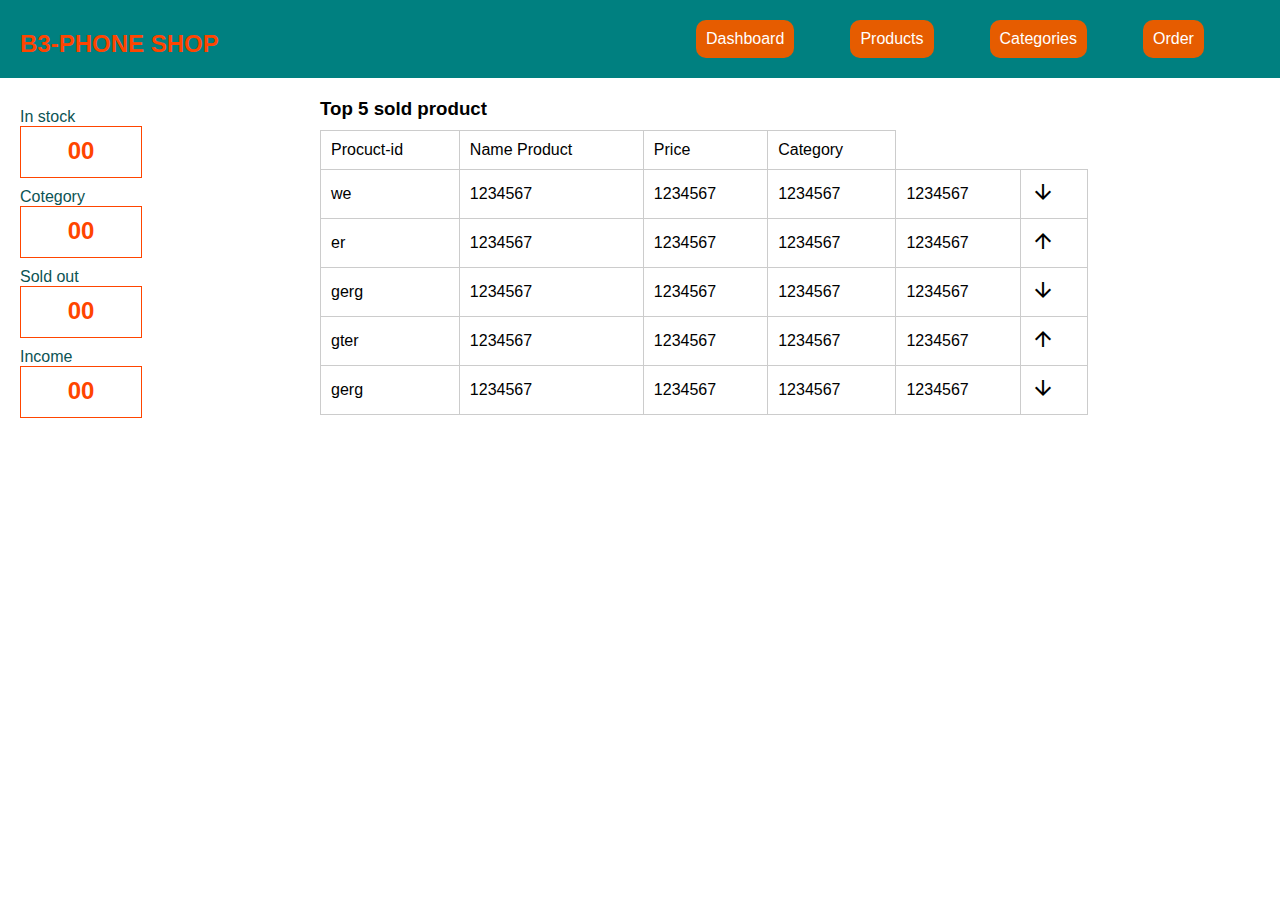
==== index.html @ 14a7ac21 "resolve conflict" ====
<!DOCTYPE html>
<html lang="en">

<head>
    <meta charset="UTF-8">
    <meta name="viewport" content="width=device-width, initial-scale=1.0">
    <title>Document</title>
    <link rel="stylesheet" href="css/style.css">
    <link rel="stylesheet" href="https://fonts.googleapis.com/icon?family=Material+Icons">
    <script src="js/dashboard.js" defer></script>
</head>
<body>
    <nav>
        <h2>B3-PHONE SHOP</h2>
        <ul>
            <li><a href="#"></a>Dashboard</li>
            <li><a href="#"></a>Products</li>
            <li><a href="#"></a>Categories</li>
            <li><a href="#"></a>Order</li>
        </ul>
    </nav>
    <main>
        <div id="product_stock">
            <div class="pro">
                <p>In stock</p>
                <div class="show">
                    <h2>00</h2>
                </div>
            </div>
            <div class="pro">
                <p>Cotegory</p>
                <div class="show">
                    <h2>00</h2>
                </div>
            </div>
            <div class="pro">
                <p>Sold out</p>
                <div class="show">
                    <h2>00</h2>
                </div>
            </div>
            <div class="pro">
                <p>Income</p>
                <div class="show">
                    <h2>00</h2>
                </div>
            </div>
        </div>
        <div id="topproduct">
            <h3>Top 5 sold product</h3>
            <table>
                <thead>
                    <tr>
                        <td>Procuct-id</td>
                        <td>Name Product</td>
                        <td>Price</td>
                        <td>Category</td>
                    </tr>
                </thead>
                <tbody></tbody>
            </table>
        </div>
    </main>
</body>
</html>
---- css/style.css ----
* {
    margin: 0;
    padding: 0;
    font-family: sans-serif;
}

body {
    display: flex;
    flex-direction: column;
}

nav{
    background-color: teal;
    padding: 20px;
    display: flex;
    justify-content: space-between;
}
nav>ul{
    width: 50%;
    list-style: none;
    display: flex;
    justify-content: space-evenly;
}
nav>ul>li{
    background-color: rgb(230, 92, 0);
    border-radius: 10px;
    padding: 10px;
    cursor: pointer;
}
nav>ul>li:hover{
    background-color: rgb(183, 73, 0);
}
li{
    color: white;
}

nav>ul {
    width: 50%;
    list-style: none;
    display: flex;
    justify-content: space-evenly;
}

nav>ul>li {
    background-color: rgb(230, 92, 0);
    border-radius: 10px;
    padding: 10px;
    cursor: pointer;
}

nav>ul>li:hover {
    background-color: rgb(183, 73, 0);
}

main {
    display: grid;
    grid-template-columns: 1fr 3fr;
}

main{
    display: grid;
    grid-template-columns: 1fr 3fr;
    padding-top: 20px;
}
#product_stock {
    
    display: flex;
    flex-direction: column;
    margin: 0 0px;
    padding-left: 20px;
}

.pro{
    margin-top: 10px;
}

.show {
    padding: 0;
    width: 120px;
    height: 50px;
    border: 1px solid orangered;
}

h2 {
    color: orangered;
    text-align: center;
    margin-top: 10px;
}

p{
    color: rgb(12, 84, 84);
}

table {
    width: 80%;
    border-collapse: collapse;
    margin-top: 10px;
}
td,th {
    border:1px solid #ccc;
    padding: 10px;
}
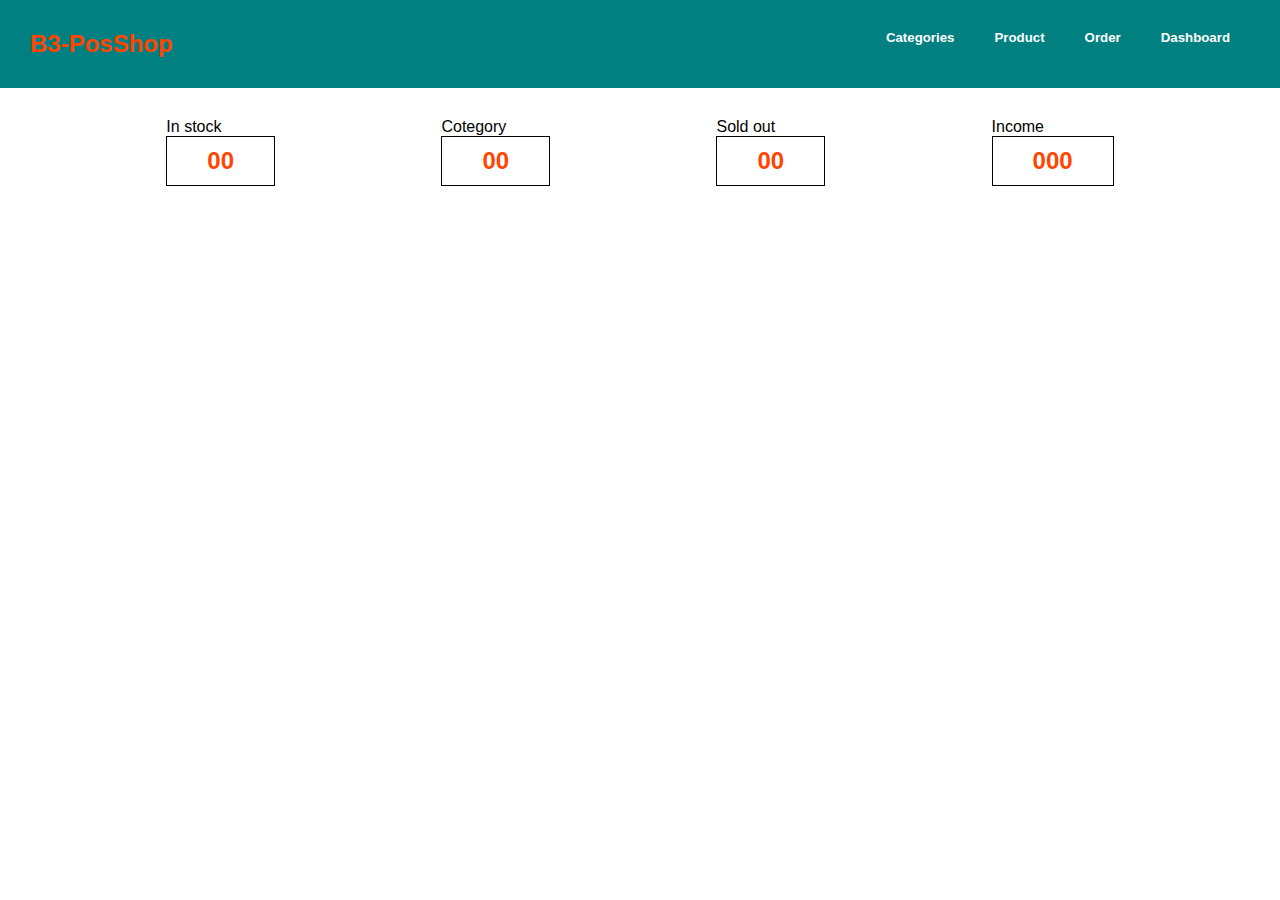
==== commit 8bfca00e: "push code" ====
--- a/index.html
+++ b/index.html
@@ -1,65 +1,47 @@
 <!DOCTYPE html>
 <html lang="en">
-
 <head>
     <meta charset="UTF-8">
     <meta name="viewport" content="width=device-width, initial-scale=1.0">
     <title>Document</title>
     <link rel="stylesheet" href="css/style.css">
-    <link rel="stylesheet" href="https://fonts.googleapis.com/icon?family=Material+Icons">
-    <script src="js/dashboard.js" defer></script>
+    <script src="js/main.js"></script>
 </head>
 <body>
     <nav>
-        <h2>B3-PHONE SHOP</h2>
-        <ul>
-            <li><a href="#"></a>Dashboard</li>
-            <li><a href="#"></a>Products</li>
-            <li><a href="#"></a>Categories</li>
-            <li><a href="#"></a>Order</li>
-        </ul>
+        <h2>B3-PosShop</h2>
+        <div id="allcategory">
+            <h5>Categories</h5>
+            <h5>Product</h5>
+            <h5>Order</h5>
+            <h5>Dashboard</h5>
+        </div>
     </nav>
-    <main>
-        <div id="product_stock">
-            <div class="pro">
-                <p>In stock</p>
-                <div class="show">
-                    <h2>00</h2>
-                </div>
-            </div>
-            <div class="pro">
-                <p>Cotegory</p>
-                <div class="show">
-                    <h2>00</h2>
-                </div>
-            </div>
-            <div class="pro">
-                <p>Sold out</p>
-                <div class="show">
-                    <h2>00</h2>
-                </div>
-            </div>
-            <div class="pro">
-                <p>Income</p>
-                <div class="show">
-                    <h2>00</h2>
-                </div>
+    <div id="product_stock">
+        <div id="pro">
+            <p>In stock</p>
+            <div class="show">
+                <h2>00</h2>
             </div>
         </div>
-        <div id="topproduct">
-            <h3>Top 5 sold product</h3>
-            <table>
-                <thead>
-                    <tr>
-                        <td>Procuct-id</td>
-                        <td>Name Product</td>
-                        <td>Price</td>
-                        <td>Category</td>
-                    </tr>
-                </thead>
-                <tbody></tbody>
-            </table>
+        <div id="pro">
+            <p>Cotegory</p>
+            <div class="show">
+                <h2>00</h2>
+            </div>
         </div>
-    </main>
+        <div id="pro">
+            <p>Sold out</p>
+            <div class="show">
+                <h2>00</h2>
+            </div>
+        </div>
+        <div id="pro">
+            <p>Income</p>
+            <div class="show">
+                <h2>000</h2>
+            </div>
+        </div>
+    </div>
 </body>
 </html>--- a/css/style.css
+++ b/css/style.css
@@ -9,94 +9,32 @@
     flex-direction: column;
 }
 
-nav{
-    background-color: teal;
-    padding: 20px;
+nav {
     display: flex;
     justify-content: space-between;
+    padding: 30px;
+    background: teal;
 }
-nav>ul{
-    width: 50%;
-    list-style: none;
-    display: flex;
-    justify-content: space-evenly;
-}
-nav>ul>li{
-    background-color: rgb(230, 92, 0);
-    border-radius: 10px;
-    padding: 10px;
-    cursor: pointer;
-}
-nav>ul>li:hover{
-    background-color: rgb(183, 73, 0);
-}
-li{
+h5{
+    margin: 0 20px;
     color: white;
 }
 
-nav>ul {
-    width: 50%;
-    list-style: none;
+#allcategory {
+    display: flex;
+}
+
+#product_stock {
     display: flex;
     justify-content: space-evenly;
-}
-
-nav>ul>li {
-    background-color: rgb(230, 92, 0);
-    border-radius: 10px;
-    padding: 10px;
-    cursor: pointer;
-}
-
-nav>ul>li:hover {
-    background-color: rgb(183, 73, 0);
-}
-
-main {
-    display: grid;
-    grid-template-columns: 1fr 3fr;
-}
-
-main{
-    display: grid;
-    grid-template-columns: 1fr 3fr;
-    padding-top: 20px;
-}
-#product_stock {
-    
-    display: flex;
-    flex-direction: column;
-    margin: 0 0px;
-    padding-left: 20px;
-}
-
-.pro{
-    margin-top: 10px;
+    padding-top: 30px;
 }
 
 .show {
-    padding: 0;
-    width: 120px;
-    height: 50px;
-    border: 1px solid orangered;
+    padding: 10px 40px;
+    border: 1px solid #000;
 }
 
 h2 {
     color: orangered;
-    text-align: center;
-    margin-top: 10px;
 }
-
-p{
-    color: rgb(12, 84, 84);
-}
-
-table {
-    width: 80%;
-    border-collapse: collapse;
-    margin-top: 10px;
-}
-td,th {
-    border:1px solid #ccc;
-    padding: 10px;
-}
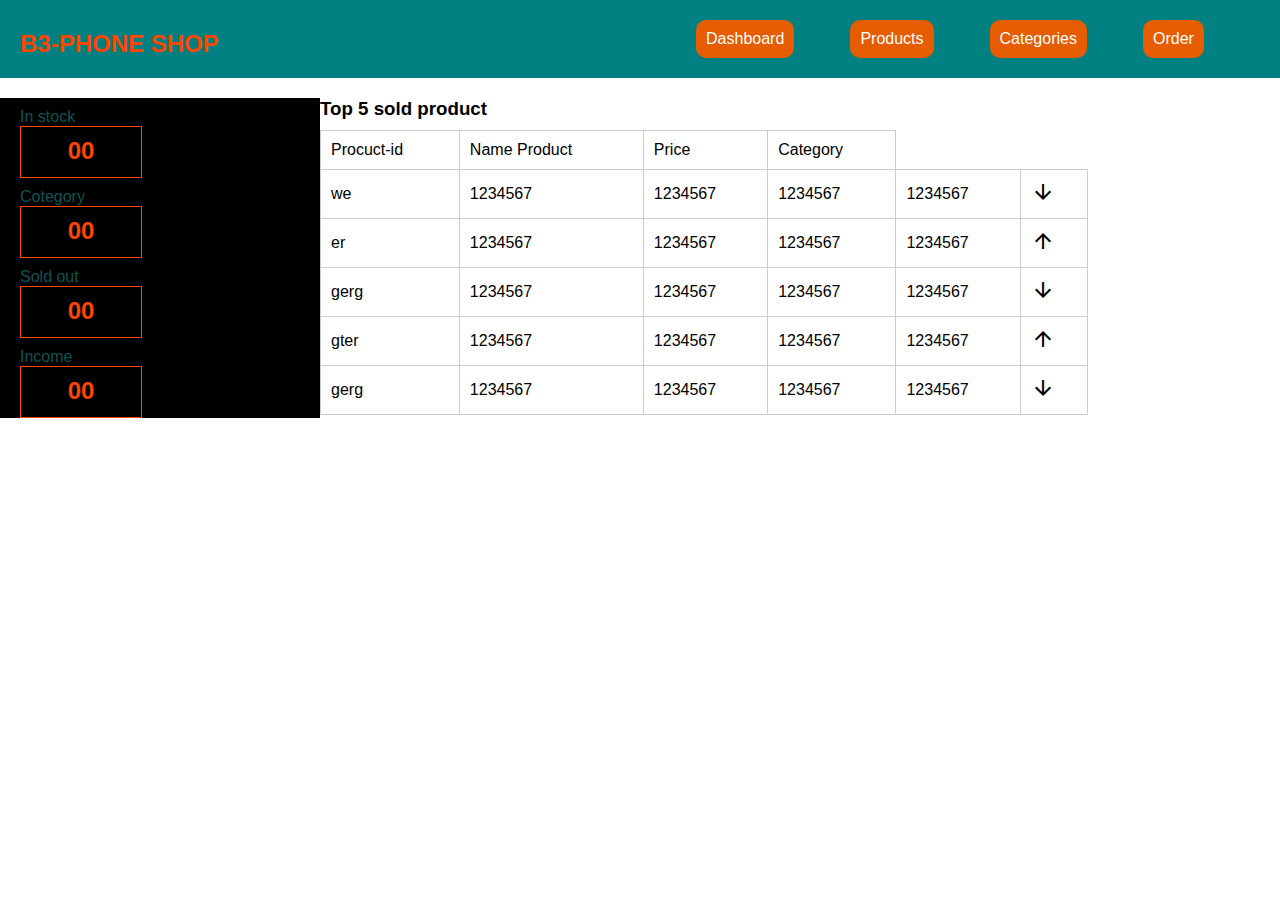
==== commit d15ded12: "pull code" ====
--- a/index.html
+++ b/index.html
@@ -1,47 +1,65 @@
 <!DOCTYPE html>
 <html lang="en">
+
 <head>
     <meta charset="UTF-8">
     <meta name="viewport" content="width=device-width, initial-scale=1.0">
     <title>Document</title>
     <link rel="stylesheet" href="css/style.css">
-    <script src="js/main.js"></script>
+    <link rel="stylesheet" href="https://fonts.googleapis.com/icon?family=Material+Icons">
+    <script src="js/dashboard.js" defer></script>
 </head>
 <body>
     <nav>
-        <h2>B3-PosShop</h2>
-        <div id="allcategory">
-            <h5>Categories</h5>
-            <h5>Product</h5>
-            <h5>Order</h5>
-            <h5>Dashboard</h5>
-        </div>
+        <h2>B3-PHONE SHOP</h2>
+        <ul>
+            <li><a href="#"></a>Dashboard</li>
+            <li><a href="#"></a>Products</li>
+            <li><a href="#"></a>Categories</li>
+            <li><a href="#"></a>Order</li>
+        </ul>
     </nav>
-    <div id="product_stock">
-        <div id="pro">
-            <p>In stock</p>
-            <div class="show">
-                <h2>00</h2>
+    <main>
+        <div id="product_stock">
+            <div class="pro">
+                <p>In stock</p>
+                <div class="show">
+                    <h2>00</h2>
+                </div>
+            </div>
+            <div class="pro">
+                <p>Cotegory</p>
+                <div class="show">
+                    <h2>00</h2>
+                </div>
+            </div>
+            <div class="pro">
+                <p>Sold out</p>
+                <div class="show">
+                    <h2>00</h2>
+                </div>
+            </div>
+            <div class="pro">
+                <p>Income</p>
+                <div class="show">
+                    <h2>00</h2>
+                </div>
             </div>
         </div>
-        <div id="pro">
-            <p>Cotegory</p>
-            <div class="show">
-                <h2>00</h2>
-            </div>
+        <div id="topproduct">
+            <h3>Top 5 sold product</h3>
+            <table>
+                <thead>
+                    <tr>
+                        <td>Procuct-id</td>
+                        <td>Name Product</td>
+                        <td>Price</td>
+                        <td>Category</td>
+                    </tr>
+                </thead>
+                <tbody></tbody>
+            </table>
         </div>
-        <div id="pro">
-            <p>Sold out</p>
-            <div class="show">
-                <h2>00</h2>
-            </div>
-        </div>
-        <div id="pro">
-            <p>Income</p>
-            <div class="show">
-                <h2>000</h2>
-            </div>
-        </div>
-    </div>
+    </main>
 </body>
 </html>--- a/css/style.css
+++ b/css/style.css
@@ -9,32 +9,95 @@
     flex-direction: column;
 }
 
-nav {
+nav{
+    background-color: teal;
+    padding: 20px;
     display: flex;
     justify-content: space-between;
-    padding: 30px;
-    background: teal;
 }
-h5{
-    margin: 0 20px;
+nav>ul{
+    width: 50%;
+    list-style: none;
+    display: flex;
+    justify-content: space-evenly;
+}
+nav>ul>li{
+    background-color: rgb(230, 92, 0);
+    border-radius: 10px;
+    padding: 10px;
+    cursor: pointer;
+}
+nav>ul>li:hover{
+    background-color: rgb(183, 73, 0);
+}
+li{
     color: white;
 }
 
-#allcategory {
+nav>ul {
+    width: 50%;
+    list-style: none;
     display: flex;
+    justify-content: space-evenly;
 }
 
+nav>ul>li {
+    background-color: rgb(230, 92, 0);
+    border-radius: 10px;
+    padding: 10px;
+    cursor: pointer;
+}
+
+nav>ul>li:hover {
+    background-color: rgb(183, 73, 0);
+}
+
+main {
+    display: grid;
+    grid-template-columns: 1fr 3fr;
+}
+
+main{
+    display: grid;
+    grid-template-columns: 1fr 3fr;
+    padding-top: 20px;
+}
 #product_stock {
+    
     display: flex;
-    justify-content: space-evenly;
-    padding-top: 30px;
+    flex-direction: column;
+    margin: 0 0px;
+    padding-left: 20px;
+    background: #000;
+}
+
+.pro{
+    margin-top: 10px;
 }
 
 .show {
-    padding: 10px 40px;
-    border: 1px solid #000;
+    padding: 0;
+    width: 120px;
+    height: 50px;
+    border: 1px solid orangered;
 }
 
 h2 {
     color: orangered;
+    text-align: center;
+    margin-top: 10px;
 }
+
+p{
+    color: rgb(12, 84, 84);
+}
+
+table {
+    width: 80%;
+    border-collapse: collapse;
+    margin-top: 10px;
+}
+td,th {
+    border:1px solid #ccc;
+    padding: 10px;
+}
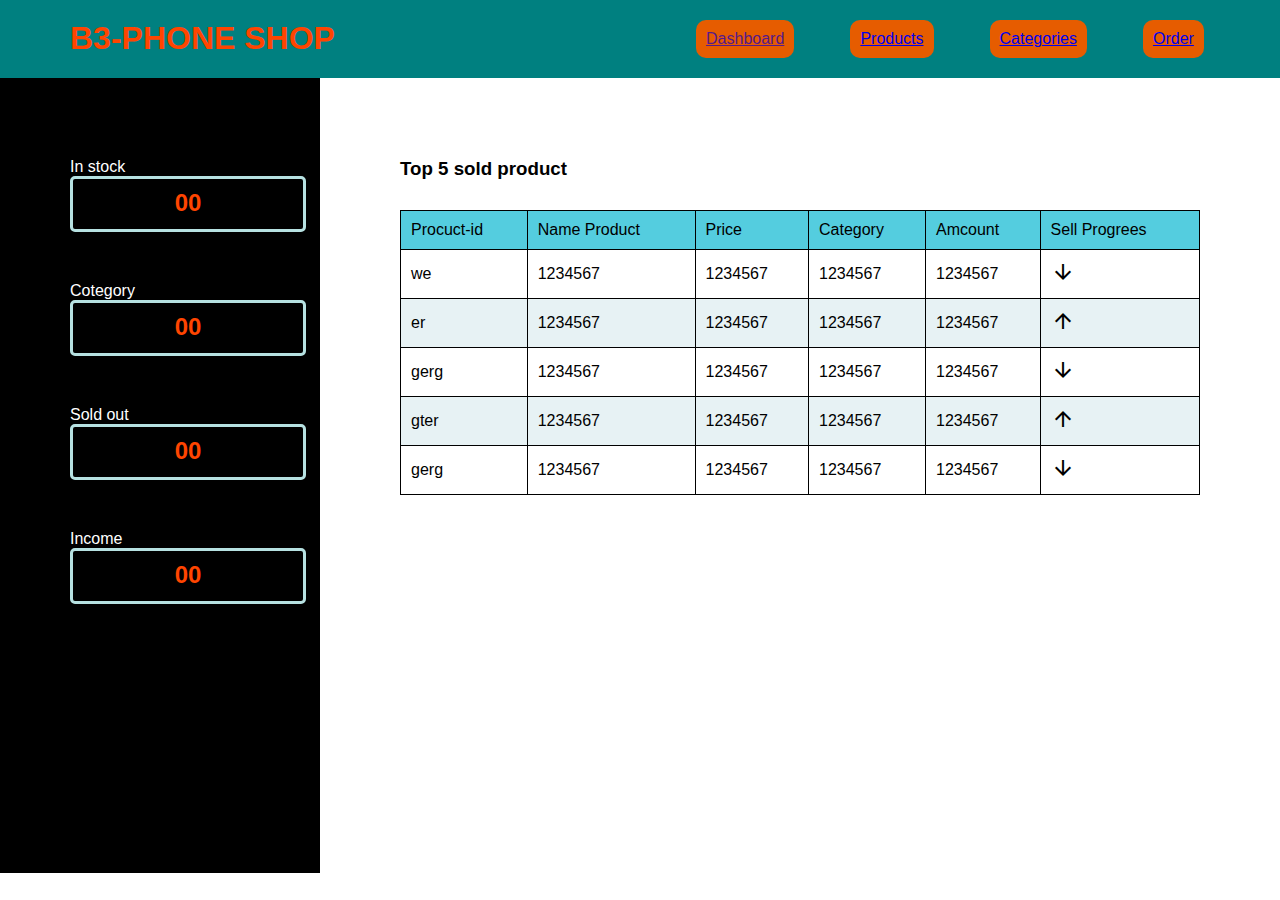
==== commit 0d8260f1: "#14 correct_code_dashboard" ====
--- a/index.html
+++ b/index.html
@@ -11,12 +11,12 @@
 </head>
 <body>
     <nav>
-        <h2>B3-PHONE SHOP</h2>
+        <h1>B3-PHONE SHOP</h1>
         <ul>
-            <li><a href="#"></a>Dashboard</li>
-            <li><a href="#"></a>Products</li>
-            <li><a href="#"></a>Categories</li>
-            <li><a href="#"></a>Order</li>
+            <li><a href="">Dashboard</a></li>
+            <li><a href="pages/product.html">Products</a></li>
+            <li><a href="pages/categories.html">Categories</a></li>
+            <li><a href="pages/ordder.html">Order</a></li>
         </ul>
     </nav>
     <main>
@@ -46,7 +46,7 @@
                 </div>
             </div>
         </div>
-        <div id="topproduct">
+        <div id="top_product">
             <h3>Top 5 sold product</h3>
             <table>
                 <thead>
@@ -55,6 +55,8 @@
                         <td>Name Product</td>
                         <td>Price</td>
                         <td>Category</td>
+                        <td>Amcount</td>
+                        <td>Sell Progrees</td>
                     </tr>
                 </thead>
                 <tbody></tbody>
--- a/css/style.css
+++ b/css/style.css
@@ -9,28 +9,32 @@
     flex-direction: column;
 }
 
-nav{
+nav {
     background-color: teal;
     padding: 20px;
     display: flex;
     justify-content: space-between;
 }
-nav>ul{
+
+nav>ul {
     width: 50%;
     list-style: none;
     display: flex;
     justify-content: space-evenly;
 }
-nav>ul>li{
+
+nav>ul>li {
     background-color: rgb(230, 92, 0);
     border-radius: 10px;
     padding: 10px;
     cursor: pointer;
 }
-nav>ul>li:hover{
+
+nav>ul>li:hover {
     background-color: rgb(183, 73, 0);
 }
-li{
+
+li {
     color: white;
 }
 
@@ -52,34 +56,34 @@
     background-color: rgb(183, 73, 0);
 }
 
+h1 {
+    color: orangered;
+    margin-left: 50px;
+}
+
 main {
     display: grid;
     grid-template-columns: 1fr 3fr;
 }
 
-main{
-    display: grid;
-    grid-template-columns: 1fr 3fr;
-    padding-top: 20px;
-}
 #product_stock {
-    
     display: flex;
     flex-direction: column;
-    margin: 0 0px;
-    padding-left: 20px;
+    padding: 30px 0 0 70px;
     background: #000;
+    height: 85vh;
 }
 
-.pro{
-    margin-top: 10px;
+.pro {
+    margin-top: 50px;
 }
 
 .show {
     padding: 0;
-    width: 120px;
+    width: 230px;
     height: 50px;
-    border: 1px solid orangered;
+    border: 3px solid rgb(182, 225, 225);
+    border-radius: 5px;
 }
 
 h2 {
@@ -88,16 +92,34 @@
     margin-top: 10px;
 }
 
-p{
-    color: rgb(12, 84, 84);
+p {
+    color: white;
+}
+
+#top_product {
+    padding: 80px;
 }
 
 table {
-    width: 80%;
+    width: 100%;
+    margin: 0 auto;
     border-collapse: collapse;
-    margin-top: 10px;
+    margin-top: 30px;
+
 }
-td,th {
-    border:1px solid #ccc;
+
+thead {
+    background: #54cddf;
+}
+
+tr:nth-child(even) {
+    background: #e7f2f4;
+
+}
+
+tr,
+td,
+th {
+    border: 1px solid;
     padding: 10px;
-}
+}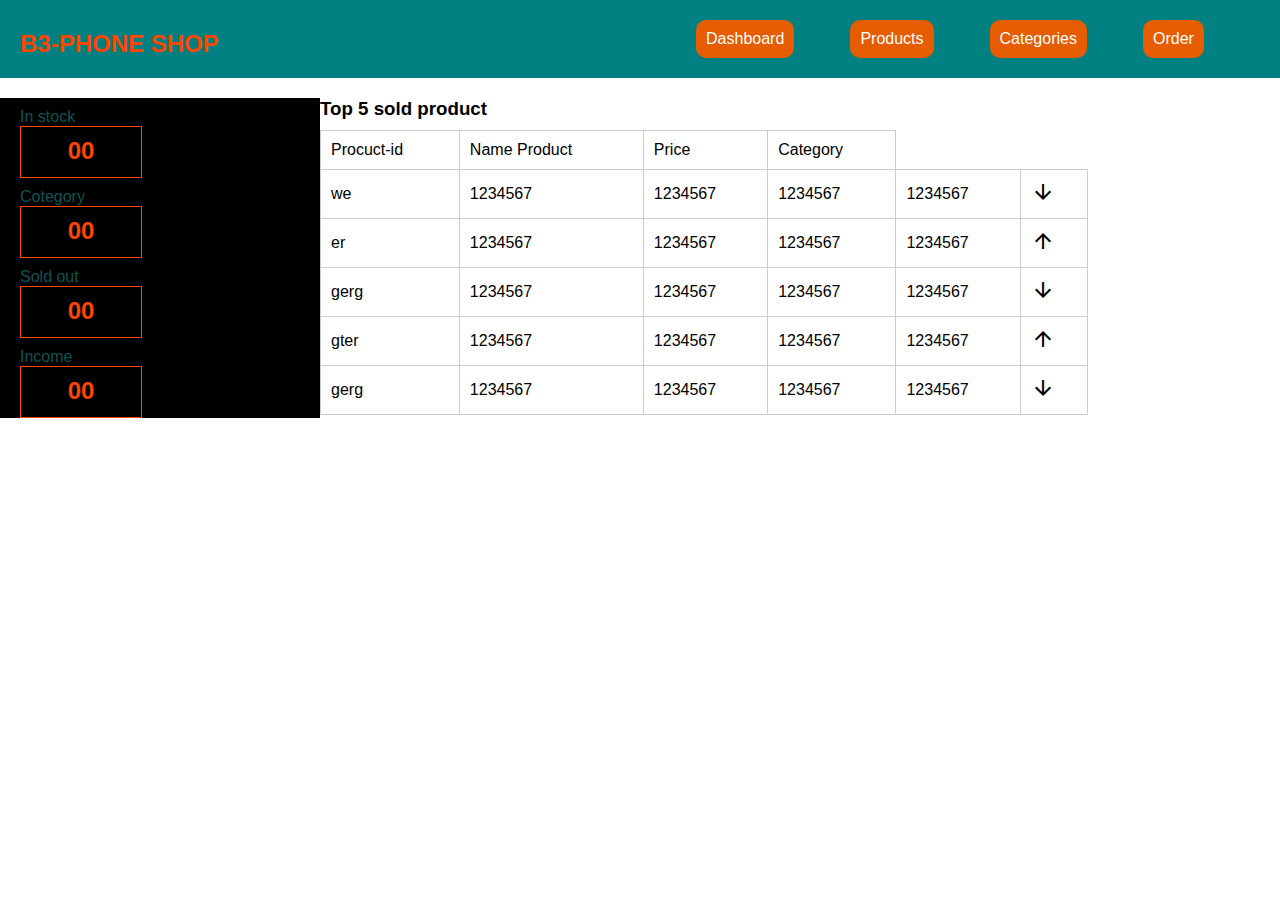
==== commit 219cc30f: "#7 add data to local storage" ====
--- a/index.html
+++ b/index.html
@@ -11,12 +11,12 @@
 </head>
 <body>
     <nav>
-        <h1>B3-PHONE SHOP</h1>
+        <h2>B3-PHONE SHOP</h2>
         <ul>
-            <li><a href="">Dashboard</a></li>
-            <li><a href="pages/product.html">Products</a></li>
-            <li><a href="pages/categories.html">Categories</a></li>
-            <li><a href="pages/ordder.html">Order</a></li>
+            <li><a href="#"></a>Dashboard</li>
+            <li><a href="#"></a>Products</li>
+            <li><a href="#"></a>Categories</li>
+            <li><a href="#"></a>Order</li>
         </ul>
     </nav>
     <main>
@@ -46,7 +46,7 @@
                 </div>
             </div>
         </div>
-        <div id="top_product">
+        <div id="topproduct">
             <h3>Top 5 sold product</h3>
             <table>
                 <thead>
@@ -55,8 +55,6 @@
                         <td>Name Product</td>
                         <td>Price</td>
                         <td>Category</td>
-                        <td>Amcount</td>
-                        <td>Sell Progrees</td>
                     </tr>
                 </thead>
                 <tbody></tbody>
--- a/css/style.css
+++ b/css/style.css
@@ -9,32 +9,28 @@
     flex-direction: column;
 }
 
-nav {
+nav{
     background-color: teal;
     padding: 20px;
     display: flex;
     justify-content: space-between;
 }
-
-nav>ul {
+nav>ul{
     width: 50%;
     list-style: none;
     display: flex;
     justify-content: space-evenly;
 }
-
-nav>ul>li {
+nav>ul>li{
     background-color: rgb(230, 92, 0);
     border-radius: 10px;
     padding: 10px;
     cursor: pointer;
 }
-
-nav>ul>li:hover {
+nav>ul>li:hover{
     background-color: rgb(183, 73, 0);
 }
-
-li {
+li{
     color: white;
 }
 
@@ -56,34 +52,34 @@
     background-color: rgb(183, 73, 0);
 }
 
-h1 {
-    color: orangered;
-    margin-left: 50px;
-}
-
 main {
     display: grid;
     grid-template-columns: 1fr 3fr;
 }
 
+main{
+    display: grid;
+    grid-template-columns: 1fr 3fr;
+    padding-top: 20px;
+}
 #product_stock {
+    
     display: flex;
     flex-direction: column;
-    padding: 30px 0 0 70px;
+    margin: 0 0px;
+    padding-left: 20px;
     background: #000;
-    height: 85vh;
 }
 
-.pro {
-    margin-top: 50px;
+.pro{
+    margin-top: 10px;
 }
 
 .show {
     padding: 0;
-    width: 230px;
+    width: 120px;
     height: 50px;
-    border: 3px solid rgb(182, 225, 225);
-    border-radius: 5px;
+    border: 1px solid orangered;
 }
 
 h2 {
@@ -92,34 +88,16 @@
     margin-top: 10px;
 }
 
-p {
-    color: white;
-}
-
-#top_product {
-    padding: 80px;
+p{
+    color: rgb(12, 84, 84);
 }
 
 table {
-    width: 100%;
-    margin: 0 auto;
+    width: 80%;
     border-collapse: collapse;
-    margin-top: 30px;
-
+    margin-top: 10px;
 }
-
-thead {
-    background: #54cddf;
+td,th {
+    border:1px solid #ccc;
+    padding: 10px;
 }
-
-tr:nth-child(even) {
-    background: #e7f2f4;
-
-}
-
-tr,
-td,
-th {
-    border: 1px solid;
-    padding: 10px;
-}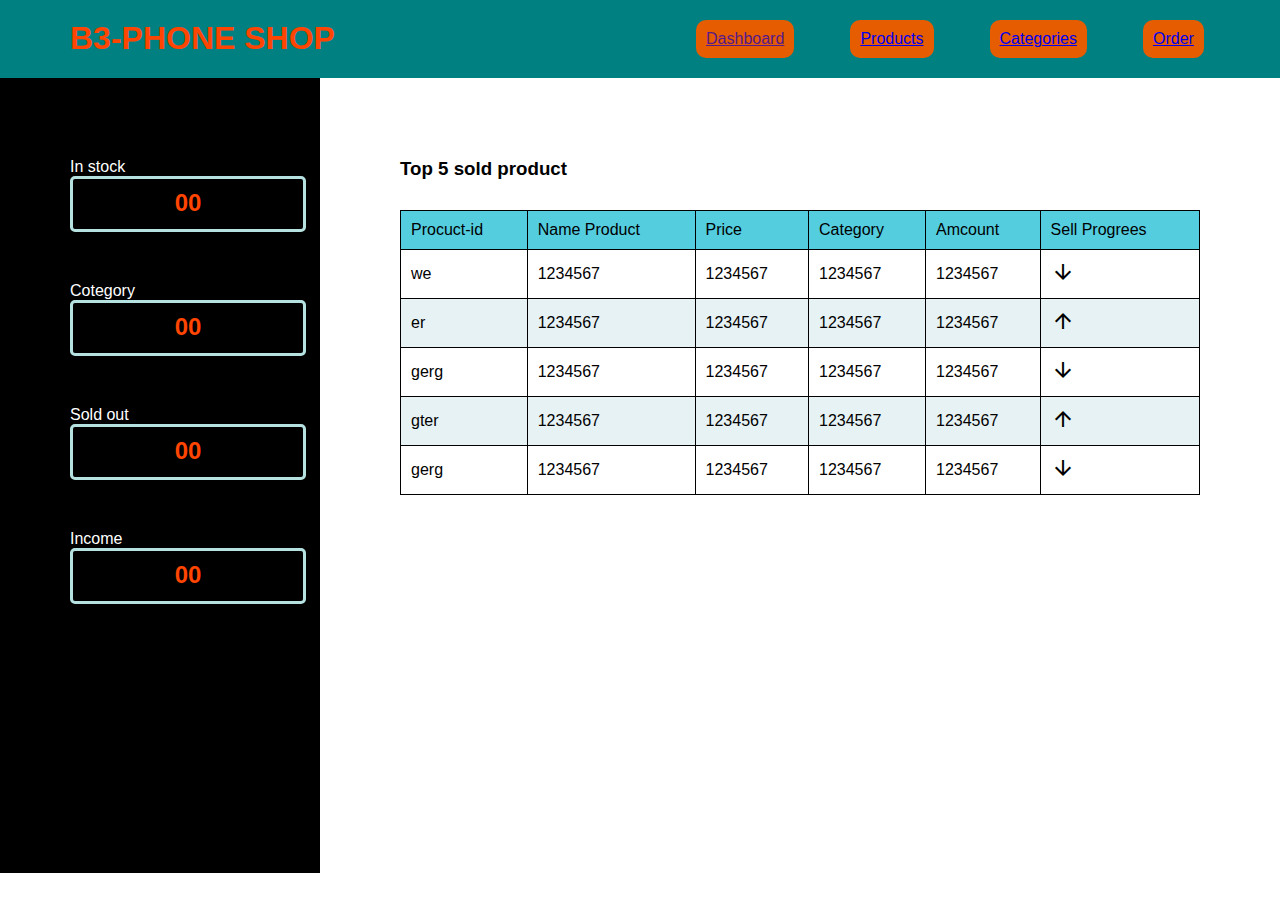
==== commit 873334da: "#4 correct some code" ====
--- a/index.html
+++ b/index.html
@@ -11,12 +11,12 @@
 </head>
 <body>
     <nav>
-        <h2>B3-PHONE SHOP</h2>
+        <h1>B3-PHONE SHOP</h1>
         <ul>
-            <li><a href="#"></a>Dashboard</li>
-            <li><a href="#"></a>Products</li>
-            <li><a href="#"></a>Categories</li>
-            <li><a href="#"></a>Order</li>
+            <li><a href="">Dashboard</a></li>
+            <li><a href="pages/product.html">Products</a></li>
+            <li><a href="pages/categories.html">Categories</a></li>
+            <li><a href="pages/ordder.html">Order</a></li>
         </ul>
     </nav>
     <main>
@@ -46,7 +46,7 @@
                 </div>
             </div>
         </div>
-        <div id="topproduct">
+        <div id="top_product">
             <h3>Top 5 sold product</h3>
             <table>
                 <thead>
@@ -55,6 +55,8 @@
                         <td>Name Product</td>
                         <td>Price</td>
                         <td>Category</td>
+                        <td>Amcount</td>
+                        <td>Sell Progrees</td>
                     </tr>
                 </thead>
                 <tbody></tbody>
--- a/css/style.css
+++ b/css/style.css
@@ -9,28 +9,32 @@
     flex-direction: column;
 }
 
-nav{
+nav {
     background-color: teal;
     padding: 20px;
     display: flex;
     justify-content: space-between;
 }
-nav>ul{
+
+nav>ul {
     width: 50%;
     list-style: none;
     display: flex;
     justify-content: space-evenly;
 }
-nav>ul>li{
+
+nav>ul>li {
     background-color: rgb(230, 92, 0);
     border-radius: 10px;
     padding: 10px;
     cursor: pointer;
 }
-nav>ul>li:hover{
+
+nav>ul>li:hover {
     background-color: rgb(183, 73, 0);
 }
-li{
+
+li {
     color: white;
 }
 
@@ -52,34 +56,34 @@
     background-color: rgb(183, 73, 0);
 }
 
+h1 {
+    color: orangered;
+    margin-left: 50px;
+}
+
 main {
     display: grid;
     grid-template-columns: 1fr 3fr;
 }
 
-main{
-    display: grid;
-    grid-template-columns: 1fr 3fr;
-    padding-top: 20px;
-}
 #product_stock {
-    
     display: flex;
     flex-direction: column;
-    margin: 0 0px;
-    padding-left: 20px;
+    padding: 30px 0 0 70px;
     background: #000;
+    height: 85vh;
 }
 
-.pro{
-    margin-top: 10px;
+.pro {
+    margin-top: 50px;
 }
 
 .show {
     padding: 0;
-    width: 120px;
+    width: 230px;
     height: 50px;
-    border: 1px solid orangered;
+    border: 3px solid rgb(182, 225, 225);
+    border-radius: 5px;
 }
 
 h2 {
@@ -88,16 +92,34 @@
     margin-top: 10px;
 }
 
-p{
-    color: rgb(12, 84, 84);
+p {
+    color: white;
+}
+
+#top_product {
+    padding: 80px;
 }
 
 table {
-    width: 80%;
+    width: 100%;
+    margin: 0 auto;
     border-collapse: collapse;
-    margin-top: 10px;
+    margin-top: 30px;
+
 }
-td,th {
-    border:1px solid #ccc;
+
+thead {
+    background: #54cddf;
+}
+
+tr:nth-child(even) {
+    background: #e7f2f4;
+
+}
+
+tr,
+td,
+th {
+    border: 1px solid;
     padding: 10px;
-}
+}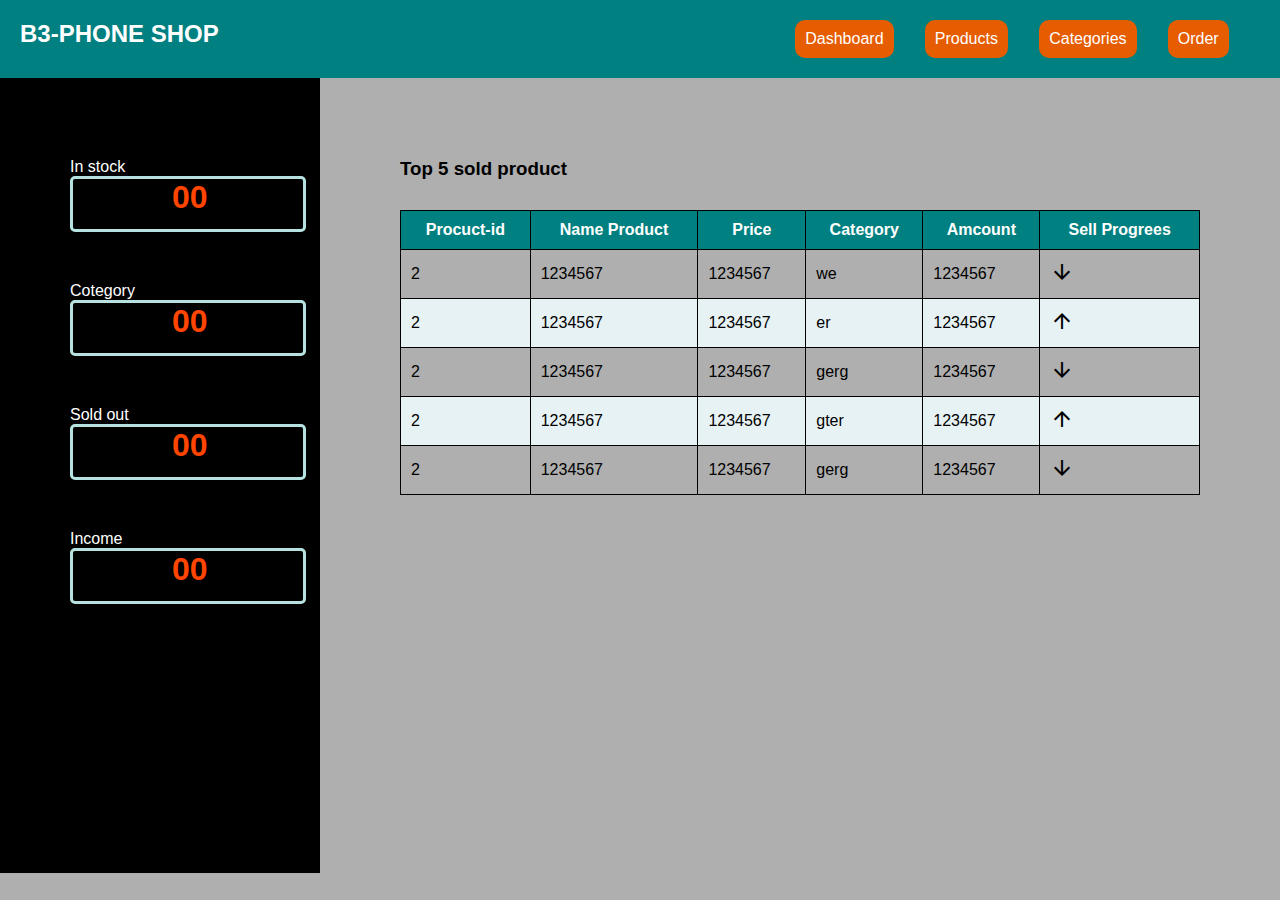
==== commit ddbdb3e1: "#7 change some style" ====
--- a/index.html
+++ b/index.html
@@ -11,7 +11,7 @@
 </head>
 <body>
     <nav>
-        <h1>B3-PHONE SHOP</h1>
+        <h2>B3-PHONE SHOP</h2>
         <ul>
             <li><a href="">Dashboard</a></li>
             <li><a href="pages/product.html">Products</a></li>
@@ -24,25 +24,25 @@
             <div class="pro">
                 <p>In stock</p>
                 <div class="show">
-                    <h2>00</h2>
+                    <h1>00</h1>
                 </div>
             </div>
             <div class="pro">
                 <p>Cotegory</p>
                 <div class="show">
-                    <h2>00</h2>
+                    <h1>00</h1>
                 </div>
             </div>
             <div class="pro">
                 <p>Sold out</p>
                 <div class="show">
-                    <h2>00</h2>
+                    <h1>00</h1>
                 </div>
             </div>
             <div class="pro">
                 <p>Income</p>
                 <div class="show">
-                    <h2>00</h2>
+                    <h1>00</h1>
                 </div>
             </div>
         </div>
@@ -51,12 +51,12 @@
             <table>
                 <thead>
                     <tr>
-                        <td>Procuct-id</td>
-                        <td>Name Product</td>
-                        <td>Price</td>
-                        <td>Category</td>
-                        <td>Amcount</td>
-                        <td>Sell Progrees</td>
+                        <th>Procuct-id</th>
+                        <th>Name Product</th>
+                        <th>Price</th>
+                        <th>Category</th>
+                        <th>Amcount</th>
+                        <th>Sell Progrees</th>
                     </tr>
                 </thead>
                 <tbody></tbody>
--- a/css/style.css
+++ b/css/style.css
@@ -1,64 +1,40 @@
-* {
+*{
     margin: 0;
     padding: 0;
     font-family: sans-serif;
 }
-
-body {
-    display: flex;
-    flex-direction: column;
+body{
+    background-color: #afafaf;
 }
-
-nav {
+nav{
     background-color: teal;
+    color: white;
     padding: 20px;
     display: flex;
     justify-content: space-between;
 }
-
-nav>ul {
-    width: 50%;
+nav>ul{
+    width: 40%;
     list-style: none;
     display: flex;
     justify-content: space-evenly;
 }
-
-nav>ul>li {
+nav>ul>li{
     background-color: rgb(230, 92, 0);
     border-radius: 10px;
     padding: 10px;
     cursor: pointer;
 }
-
-nav>ul>li:hover {
+nav>ul>li:hover{
     background-color: rgb(183, 73, 0);
 }
-
-li {
+nav>ul>li>a{
     color: white;
+    text-decoration: none;
 }
-
-nav>ul {
-    width: 50%;
-    list-style: none;
-    display: flex;
-    justify-content: space-evenly;
-}
-
-nav>ul>li {
-    background-color: rgb(230, 92, 0);
-    border-radius: 10px;
-    padding: 10px;
-    cursor: pointer;
-}
-
-nav>ul>li:hover {
-    background-color: rgb(183, 73, 0);
-}
-
 h1 {
     color: orangered;
-    margin-left: 50px;
+    margin-left: 43%;
 }
 
 main {
@@ -86,12 +62,6 @@
     border-radius: 5px;
 }
 
-h2 {
-    color: orangered;
-    text-align: center;
-    margin-top: 10px;
-}
-
 p {
     color: white;
 }
@@ -109,7 +79,7 @@
 }
 
 thead {
-    background: #54cddf;
+    background: teal;
 }
 
 tr:nth-child(even) {
@@ -120,6 +90,9 @@
 tr,
 td,
 th {
-    border: 1px solid;
+    border: 1px solid black;
     padding: 10px;
+}
+th{
+    color: white;
 }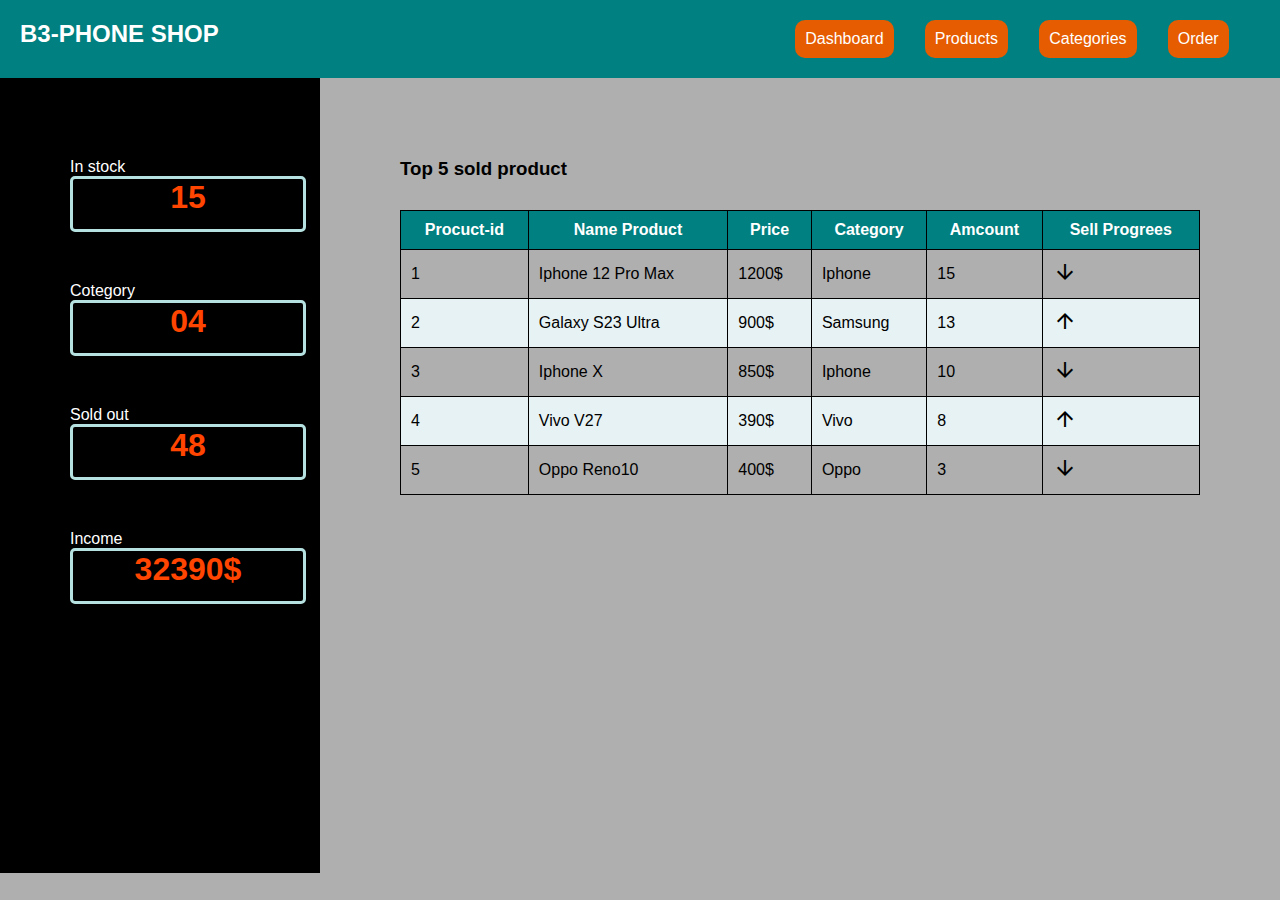
==== commit b2029ef8: "#7 change some style" ====
--- a/index.html
+++ b/index.html
@@ -24,25 +24,25 @@
             <div class="pro">
                 <p>In stock</p>
                 <div class="show">
-                    <h1>00</h1>
+                    <h1>15</h1>
                 </div>
             </div>
             <div class="pro">
                 <p>Cotegory</p>
                 <div class="show">
-                    <h1>00</h1>
+                    <h1>04</h1>
                 </div>
             </div>
             <div class="pro">
                 <p>Sold out</p>
                 <div class="show">
-                    <h1>00</h1>
+                    <h1>48</h1>
                 </div>
             </div>
             <div class="pro">
                 <p>Income</p>
                 <div class="show">
-                    <h1>00</h1>
+                    <h1>32390$</h1>
                 </div>
             </div>
         </div>
--- a/css/style.css
+++ b/css/style.css
@@ -34,7 +34,8 @@
 }
 h1 {
     color: orangered;
-    margin-left: 43%;
+    display: flex;
+    justify-content: center;
 }
 
 main {
